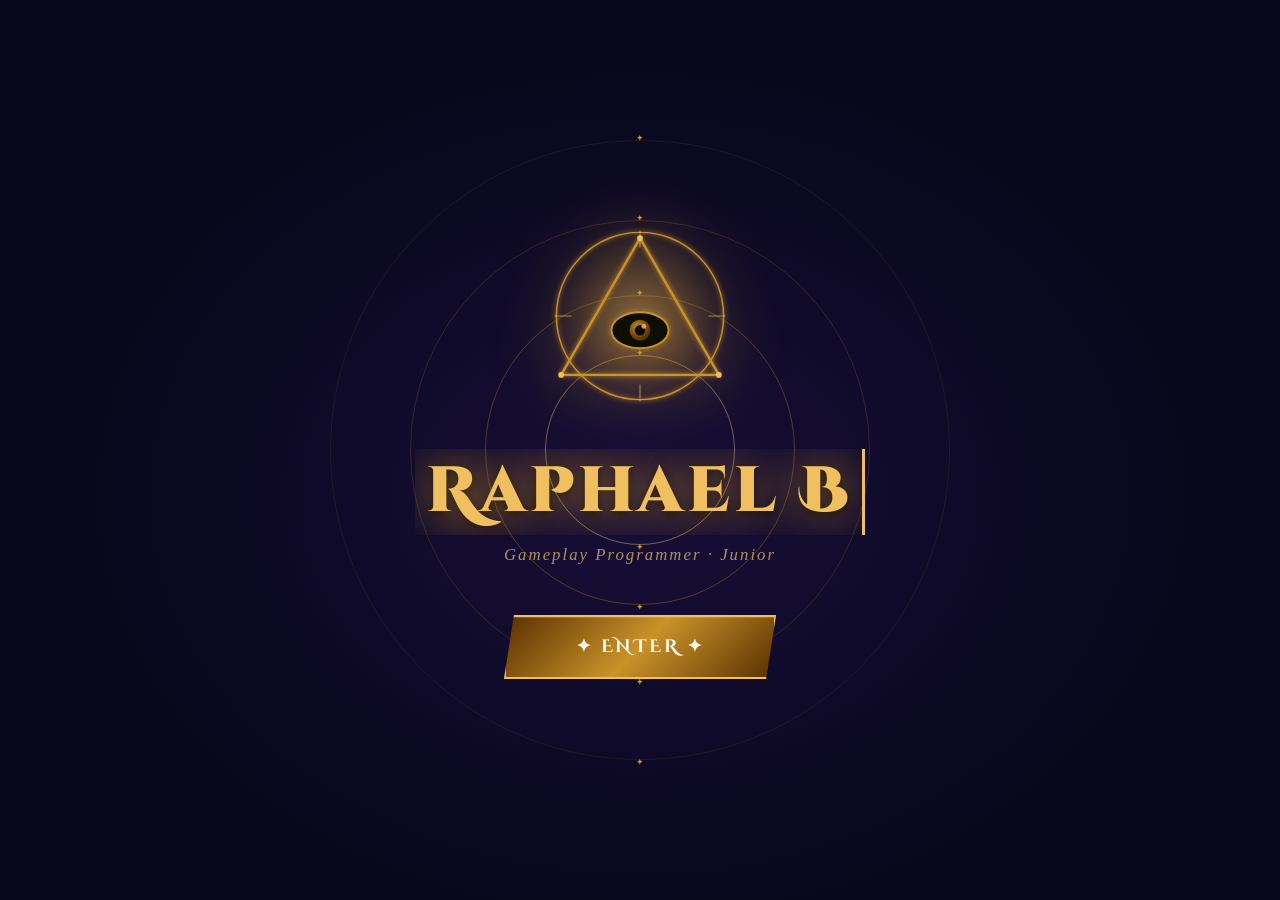
==== PortFolio/index.html @ d4c1577a "add project clean" ====
<!DOCTYPE html>
<html lang="fr">
<head>
<meta charset="UTF-8"/>
<meta name="viewport" content="width=device-width,initial-scale=1.0"/>
<title>Raphael Bouvier</title>
<link href="https://fonts.googleapis.com/css2?family=Cinzel+Decorative:wght@700;900&family=Cinzel:wght@400;600;700&family=IM+Fell+English:ital@0;1&display=swap" rel="stylesheet"/>
<link rel="stylesheet" href="css/style.css"/>
</head>
<body>

<canvas id="bgc"></canvas>
<div id="flash"></div>

<!-- ══════════════ INTRO ══════════════ -->
<div id="intro">
  <div class="rings">
    <div class="ring"></div><div class="ring"></div>
    <div class="ring"></div><div class="ring"></div>
  </div>

  <svg class="m-eye" viewBox="0 0 200 200" xmlns="http://www.w3.org/2000/svg">
    <defs>
      <radialGradient id="eG" cx="50%" cy="50%" r="50%">
        <stop offset="0%"   stop-color="#f0c060" stop-opacity=".25"/>
        <stop offset="100%" stop-color="#c9922a" stop-opacity="0"/>
      </radialGradient>
      <radialGradient id="pG" cx="40%" cy="35%" r="60%">
        <stop offset="0%"   stop-color="#c9922a"/>
        <stop offset="100%" stop-color="#5a3000"/>
      </radialGradient>
      <filter id="gl">
        <feGaussianBlur stdDeviation="3" result="b"/>
        <feMerge><feMergeNode in="b"/><feMergeNode in="SourceGraphic"/></feMerge>
      </filter>
    </defs>
    <circle cx="100" cy="100" r="96" fill="url(#eG)"/>
    <circle cx="100" cy="100" r="88" stroke="#c9922a" stroke-width="1.5" fill="none" filter="url(#gl)"/>
    <polygon points="100,18 183,162 17,162" stroke="#c9922a" stroke-width="2.5" fill="none" filter="url(#gl)"/>
    <circle cx="100" cy="18"  r="3" fill="#f0c060"/>
    <circle cx="183" cy="162" r="3" fill="#f0c060"/>
    <circle cx="17"  cy="162" r="3" fill="#f0c060"/>
    <ellipse cx="100" cy="115" rx="30" ry="19" stroke="#c9922a" stroke-width="2" fill="#0e0a02" filter="url(#gl)"/>
    <circle cx="100" cy="115" r="11" fill="url(#pG)"/>
    <circle cx="100" cy="115" r="5.5" fill="#0e0a02"/>
    <circle cx="104" cy="111" r="2.5" fill="#f0c060" opacity=".8"/>
    <line x1="100" y1="10"  x2="100" y2="28"  stroke="#f0c06077" stroke-width="1.5"/>
    <line x1="100" y1="172" x2="100" y2="190" stroke="#f0c06077" stroke-width="1.5"/>
    <line x1="10"  y1="100" x2="28"  y2="100" stroke="#f0c06077" stroke-width="1.5"/>
    <line x1="172" y1="100" x2="190" y2="100" stroke="#f0c06077" stroke-width="1.5"/>
  </svg>

  <div class="i-title">Raphael B</div>
  <div class="i-sub">Gameplay Programmer · Junior</div>
  <button id="enter-btn" onclick="enterDuel()">✦ ENTER ✦</button>
</div>

<!-- ══════════════ BOUTON ABOUT ══════════════ -->
<button id="about-btn" title="About Me" onclick="document.getElementById('about-ov').classList.add('open')">
  <svg viewBox="0 0 60 60" xmlns="http://www.w3.org/2000/svg" fill="none">
    <defs>
      <radialGradient id="pg2" cx="40%" cy="35%" r="60%">
        <stop offset="0%"   stop-color="#f0c060"/>
        <stop offset="100%" stop-color="#7a4800"/>
      </radialGradient>
    </defs>
    <polygon points="30,5 55,52 5,52" fill="url(#pg2)" stroke="#f0c06088" stroke-width="1.5"/>
    <ellipse cx="30" cy="38" rx="10" ry="6" stroke="#1a0800" stroke-width="1.5" fill="#0e0a00"/>
    <circle cx="30" cy="38" r="4" fill="#c9922a"/>
    <circle cx="30" cy="38" r="2" fill="#0e0a00"/>
    <circle cx="32" cy="36" r="1" fill="#f0c060" opacity=".9"/>
    <line x1="30" y1="5"  x2="30" y2="14" stroke="#f0c06055" stroke-width="1"/>
    <line x1="55" y1="52" x2="47" y2="46" stroke="#f0c06055" stroke-width="1"/>
    <line x1="5"  y1="52" x2="13" y2="46" stroke="#f0c06055" stroke-width="1"/>
  </svg>
</button>

<!-- ══════════════ INTERRUPTEUR LANGUE ══════════════ -->
<div id="lang-toggle">
  <div class="lang-wrap">
    <span class="lang-rune">✦</span>
    <div class="lang-pill" id="lang-pill"></div>
    <span class="lang-label active"   id="lbl-fr" onclick="setLang('fr')">FR</span>
    <span class="lang-label inactive" id="lbl-en" onclick="setLang('en')">EN</span>
    <span class="lang-rune">✦</span>
  </div>
</div>

<!-- ══════════════ OVERLAY ABOUT ══════════════ -->
<div id="about-ov" onclick="if(event.target===this)this.classList.remove('open')">
  <div id="about-box">
    <h2>⟁ Duelist</h2>
    <div class="a-name">Bouvier Raphael</div>
    <div class="a-role">Gameplay Programmer · Junior</div>
    <div class="a-bio" id="about-bio-text">
      Passionné par la création de mécaniques de jeu et l'expérience joueur.
      Je développe en C++ / C# sur Unreal Engine &amp; Unity.
      Ce portfolio présente mes projets — chaque carte est une mécanique ou un projet réalisé.
      Sélectionne une carte pour en apprendre davantage.
    </div>
    <div class="a-links">
      <a class="a-link" href="https://github.com/RaphBv" target="_blank" rel="noopener">⟁ GitHub</a>
      <a class="a-link" href="https://www.linkedin.com/in/raphael-bouvier/" target="_blank" rel="noopener">in LinkedIn</a>
    </div>
  </div>
</div>

<!-- ══════════════ APPLICATION ══════════════ -->
<div id="app">
  <div id="left">
    <div id="dust-wrap"></div>
    <div id="ph">
      <div class="ph-g">⬡</div>
      <p id="ph-text">Sélectionnez une carte<br/>pour révéler son pouvoir…</p>
    </div>
    <div id="cd"></div>
  </div>

  <div id="right">
    <div class="phdr">
      <div class="ptitle" id="deck-title">Mon Deck</div>
      <div class="pcnt"   id="cnt"></div>
    </div>
    <div id="grid"></div>
  </div>
</div>

<!-- ══════════════ MODALE DÉTAILS ══════════════ -->
<div id="det-ov" onclick="if(event.target===this)closeDet()">
  <div id="det-box">
    <div id="det-head">
      <div id="det-title">⟁ Détails du Projet</div>
      <button id="det-close" onclick="closeDet()" title="Fermer">✕</button>
    </div>
    <div id="det-content"></div>
  </div>
</div>

<!-- ══════════════ SCRIPTS ══════════════
     Ordre important :
     1. cards.js  → données (CARDS, UI, TECH)
     2. canvas.js → animation fond (introActive)
     3. lang.js   → switch langue (dépend de UI, renderGrid, showDetail, sel)
     4. app.js    → logique principale (définit renderGrid, showDetail, sel…)
══════════════════════════════════════ -->
<script src="js/cards.js"></script>
<script src="js/canvas.js"></script>
<script src="js/app.js"></script>
<script src="js/lang.js"></script>

</body>
</html>
---- PortFolio/css/style.css ----
/* ══════════════════════════════════════
   ROOT & RESET
══════════════════════════════════════ */
*,*::before,*::after{box-sizing:border-box;margin:0;padding:0}

:root{
  --gold:     #c9922a;
  --gold-l:   #f0c060;
  --gold-d:   #7a5010;
  --bg:       #07071a;
  --star:     #e8b030;
}

html,body{height:100%;background:var(--bg);color:#eee;overflow:hidden}

body{
  cursor:url("data:image/svg+xml,%3Csvg xmlns='http://www.w3.org/2000/svg' width='20' height='20' viewBox='0 0 20 20'%3E%3Cpolygon points='10,1 18,18 10,14 2,18' fill='%23c9922a' stroke='%23f0c060' stroke-width='1'/%3E%3C/svg%3E") 10 1, auto
}

/* ══════════════════════════════════════
   CANVAS DE FOND
══════════════════════════════════════ */
#bgc{position:fixed;inset:0;z-index:0;pointer-events:none}

/* ══════════════════════════════════════
   ÉCRAN D'INTRO
══════════════════════════════════════ */
#intro{
  position:fixed;inset:0;z-index:50;
  display:flex;flex-direction:column;align-items:center;justify-content:center;
  background:radial-gradient(ellipse at 50% 55%,#180e38 0%,#07071a 65%);
  transition:opacity .9s,transform .9s;
  overflow:hidden;
}
#intro.out{opacity:0;pointer-events:none;transform:scale(1.06)}

.rings{position:absolute;inset:0;display:flex;align-items:center;justify-content:center;pointer-events:none}
.ring{position:absolute;border-radius:50%;border:1px solid;animation:spinR linear infinite}
.ring:nth-child(1){width:620px;height:620px;border-color:#c9922a1a;animation-duration:35s}
.ring:nth-child(2){width:460px;height:460px;border-color:#c9922a33;animation-duration:22s;animation-direction:reverse}
.ring:nth-child(3){width:310px;height:310px;border-color:#c9922a55;animation-duration:15s}
.ring:nth-child(4){width:190px;height:190px;border-color:#f0c06077;animation-duration:10s;animation-direction:reverse}
@keyframes spinR{to{transform:rotate(360deg)}}
.ring::before,.ring::after{
  content:'✦';position:absolute;top:-8px;left:50%;
  transform:translateX(-50%);color:var(--gold);font-size:.55rem
}
.ring::after{top:auto;bottom:-8px}

.m-eye{
  width:190px;height:190px;margin-bottom:38px;
  position:relative;z-index:2;
  filter:drop-shadow(0 0 30px var(--gold));
  animation:eyeP 4s ease-in-out infinite
}
@keyframes eyeP{
  0%,100%{filter:drop-shadow(0 0 18px #c9922a88);transform:scale(1)}
  50%    {filter:drop-shadow(0 0 55px #f0c060cc);transform:scale(1.04)}
}

.i-title{
  font-family:'Cinzel Decorative',cursive;
  font-size:clamp(2rem,5vw,4rem);font-weight:900;
  color:var(--gold-l);
  text-shadow:0 0 50px var(--gold),0 2px 8px #000;
  letter-spacing:.06em;text-align:center;
  overflow:hidden;white-space:nowrap;
  width:0;border-right:3px solid var(--gold-l);
  animation:typeT 2s steps(9) .4s forwards, blinkC .6s step-end 2.4s 5;
}
@keyframes typeT  {to{width:10ch}}
@keyframes blinkC {50%{border-color:transparent}}

.i-sub{
  font-family:'IM Fell English',serif;font-style:italic;font-size:1.05rem;
  color:#b09060;letter-spacing:.12em;
  margin-top:10px;margin-bottom:50px;
  opacity:0;animation:fadeU .8s ease 2.6s forwards;
}
@keyframes fadeU{from{opacity:0;transform:translateY(12px)}to{opacity:1;transform:none}}

#enter-btn{
  position:relative;
  padding:18px 70px;
  background:linear-gradient(135deg,#5a3000 0%,var(--gold) 50%,#5a3000 100%);
  border:2px solid var(--gold-l);color:#fff8e8;
  font-family:'Cinzel Decorative',cursive;font-size:1.1rem;font-weight:700;
  letter-spacing:.14em;cursor:pointer;
  clip-path:polygon(10px 0%,100% 0%,calc(100% - 10px) 100%,0% 100%);
  box-shadow:0 0 40px #c9922a55,inset 0 1px 0 #f0c06044;
  opacity:0;animation:fadeU .8s ease 3.1s forwards;
  overflow:hidden;transition:all .25s;
}
#enter-btn::before{
  content:'';position:absolute;inset:0;
  background:linear-gradient(105deg,transparent 30%,#ffffff22 50%,transparent 70%);
  transform:translateX(-120%);transition:transform .6s;
}
#enter-btn:hover::before{transform:translateX(120%)}
#enter-btn:hover{
  box-shadow:0 0 70px #f0c060aa,inset 0 1px 0 #fff8;
  border-color:#fff;color:#fff;transform:translateY(-2px);
}
#enter-btn:active{transform:scale(.97)}

/* ══════════════════════════════════════
   BOUTON ABOUT
══════════════════════════════════════ */
#about-btn{
  position:fixed;top:18px;right:20px;z-index:40;
  width:52px;height:52px;border-radius:50%;
  background:radial-gradient(circle at 35% 35%,var(--gold-l),var(--gold),#7a4800);
  border:2px solid var(--gold-l);cursor:pointer;
  box-shadow:0 0 20px #c9922a88,inset 0 1px 0 #f0c06055;
  display:none;align-items:center;justify-content:center;
  transition:all .25s;
}
#about-btn.show{display:flex}
#about-btn:hover{box-shadow:0 0 40px #f0c060cc;transform:scale(1.1) rotate(6deg)}
#about-btn svg{width:28px;height:28px}

/* ══════════════════════════════════════
   OVERLAY ABOUT
══════════════════════════════════════ */
#about-ov{
  position:fixed;inset:0;z-index:60;background:#00000099;
  backdrop-filter:blur(6px);display:none;align-items:center;justify-content:center;
}
#about-ov.open{display:flex}

#about-box{
  background:linear-gradient(160deg,#1a1230,#0e0c1e);
  border:1px solid var(--gold);border-radius:16px;padding:38px;
  width:min(500px,94vw);max-height:90vh;overflow-y:auto;
  box-shadow:0 0 80px #c9922a44;
  animation:mPop .35s cubic-bezier(.34,1.56,.64,1);
}
@keyframes mPop{from{transform:scale(.85);opacity:0}to{transform:none;opacity:1}}

#about-box h2{
  font-family:'Cinzel Decorative',cursive;font-size:1.2rem;color:var(--gold-l);
  text-shadow:0 0 16px #c9922a88;margin-bottom:18px;
  border-bottom:1px solid #c9922a44;padding-bottom:12px;
}
.a-name {font-family:'Cinzel',serif;font-size:1.4rem;font-weight:700;color:var(--gold-l);margin-bottom:5px}
.a-role {font-family:'IM Fell English',serif;font-style:italic;color:#b09060;font-size:1rem;margin-bottom:14px}
.a-bio  {font-family:'IM Fell English',serif;font-size:.95rem;color:#ccc;line-height:1.7;margin-bottom:18px}
.a-links{display:flex;gap:10px;flex-wrap:wrap}
.a-link{
  padding:8px 20px;
  background:linear-gradient(135deg,#1a0f00,#3a2000);
  border:1px solid var(--gold);border-radius:6px;
  color:var(--gold-l);font-family:'Cinzel',serif;font-size:.8rem;
  text-decoration:none;transition:all .2s;
}
.a-link:hover{background:linear-gradient(135deg,#3a2000,#6a3800);color:#fff}

/* ══════════════════════════════════════
   INTERRUPTEUR LANGUE
══════════════════════════════════════ */
#lang-toggle{
  position:fixed;bottom:20px;right:20px;z-index:40;
  display:none;
}
#lang-toggle.show{display:flex}

.lang-wrap{
  display:flex;align-items:center;gap:8px;
  background:linear-gradient(135deg,#0e0c1e,#1a1230);
  border:1px solid var(--gold);border-radius:30px;
  padding:6px 10px;position:relative;
  box-shadow:0 0 20px #c9922a44,inset 0 1px 0 #f0c06022;
}
.lang-label{
  font-family:'Cinzel',serif;font-size:.7rem;font-weight:700;
  letter-spacing:.08em;cursor:pointer;
  transition:color .3s,text-shadow .3s;
  position:relative;z-index:1;padding:2px 6px;
}
.lang-label.active  {color:var(--gold-l);text-shadow:0 0 10px #f0c06099}
.lang-label.inactive{color:#4a3820}

.lang-pill{
  position:absolute;top:4px;bottom:4px;
  width:calc(50% - 6px);left:6px;
  background:linear-gradient(135deg,#7a4800,var(--gold));
  border-radius:20px;
  box-shadow:0 0 12px #c9922a88;
  transition:transform .35s cubic-bezier(.34,1.56,.64,1);
}
.lang-pill.en{transform:translateX(calc(100% + 4px))}

.lang-rune{
  font-size:.6rem;color:#c9922a44;
  animation:runeGlow 3s ease-in-out infinite;
}
@keyframes runeGlow{0%,100%{opacity:.3}50%{opacity:.8;color:var(--gold-l)}}

/* ══════════════════════════════════════
   APPLICATION PRINCIPALE
══════════════════════════════════════ */
#app{
  position:relative;z-index:1;display:flex;height:100vh;
  opacity:0;pointer-events:none;transition:opacity .9s .3s;overflow:hidden;
}
#app.visible{opacity:1;pointer-events:all}

/* PANNEAU GAUCHE */
#left{
  flex:0 0 40%;display:flex;align-items:center;justify-content:center;
  padding:24px;position:relative;
  background:radial-gradient(ellipse at 25% 50%,#12102a,#07071a);
  border-right:1px solid #c9922a33;overflow:hidden;
}

.dust{
  position:absolute;border-radius:50%;background:var(--gold);
  animation:dustF linear infinite;opacity:0;pointer-events:none;
}
@keyframes dustF{
  0%  {transform:translateY(110%) translateX(0);opacity:0}
  15% {opacity:.5}
  85% {opacity:.2}
  100%{transform:translateY(-20%) translateX(20px);opacity:0}
}

#ph{
  display:flex;flex-direction:column;align-items:center;
  text-align:center;gap:14px;z-index:2;
}
.ph-g{font-size:4rem;opacity:.12;animation:gP 3s ease-in-out infinite}
@keyframes gP{0%,100%{opacity:.08}50%{opacity:.22}}
#ph p{font-family:'IM Fell English',serif;font-style:italic;color:#4a3820;font-size:.95rem;line-height:1.7}

#cd{
  display:none;flex-direction:column;align-items:center;justify-content:center;
  gap:10px;position:absolute;inset:0;padding:18px;overflow-y:auto;z-index:3;
}
#cd.on{display:flex}

/* GRANDE CARTE */
.dcard{
  width:min(420px,78%);position:relative;
  transform-style:preserve-3d;transition:transform .15s ease;
  animation:cFly .6s cubic-bezier(.34,1.56,.64,1);
}
@keyframes cFly{
  from{transform:translateY(-60px) rotateX(30deg) scale(.7);opacity:0}
  to  {transform:none;opacity:1}
}

.dcard::after{
  content:'';position:absolute;inset:0;border-radius:10px;
  background:linear-gradient(115deg,transparent 20%,rgba(255,255,255,.03) 30%,rgba(255,200,80,.1) 45%,transparent 55%);
  pointer-events:none;z-index:10;transition:background .1s;
}
.dcard:hover::after{
  background:linear-gradient(115deg,transparent 15%,rgba(255,180,60,.15) 35%,rgba(100,200,255,.1) 55%,transparent 70%)
}

.cframe{
  width:100%;aspect-ratio:421/614;
  border-radius:10px;overflow:hidden;position:relative;
  box-shadow:0 0 60px #c9922a44,0 20px 60px #00000099,inset 0 1px 0 #f0c06033;
  background:linear-gradient(170deg,#b06010 0%,#d4a030 8%,#e8c060 18%,var(--gold) 30%,#d4a84b 45%,#b06010 60%,#d4a84b 72%,#e8c060 82%,var(--gold) 90%,#a05808 100%);
}

.cface{position:absolute;inset:0;padding:5.5% 4.5% 5%;display:flex;flex-direction:column;gap:1.5%}

.cf-hdr{
  display:flex;justify-content:space-between;align-items:center;height:9%;
  background:linear-gradient(90deg,#8a5500,#e8b030,#8a5500);
  border-radius:4px 4px 0 0;padding:0 5%;border:1px solid #f0c06044;
}
.cf-nm{font-family:'Cinzel',serif;font-weight:700;font-size:.85rem;color:#1a0800;white-space:nowrap;overflow:hidden;text-overflow:ellipsis;max-width:74%}
.cf-st{display:flex;gap:1px}
.cf-s {color:var(--star);font-size:.75rem;text-shadow:0 0 3px var(--gold)}

.cf-art{
  height:48%;border:3px solid #6a4008;border-radius:3px;
  overflow:hidden;background:#000;position:relative;
  box-shadow:inset 0 0 20px #000a,0 0 0 1px #c9922a33;
}
.cf-art img,.cf-art video,.cf-art iframe{width:100%;height:100%;object-fit:cover;display:block}
.cf-art video     {display:none}
.cf-art.play video{display:block}
.cf-art.play img  {display:none}

.cf-pb{
  position:absolute;bottom:5px;right:5px;
  background:#00000099;border-radius:50%;
  width:22px;height:22px;
  display:flex;align-items:center;justify-content:center;
  font-size:.65rem;color:#fff;pointer-events:none;transition:opacity .3s;
}
.cf-art.play .cf-pb{opacity:0}

.cf-tp{font-family:'IM Fell English',serif;font-style:italic;font-weight: bold ;font-size:.95rem;color:#2a1a00;padding:0 2px;height:4%;display:flex;align-items:center}
.cf-lr{
  flex:1;background:linear-gradient(180deg,#f5e8c0,#ede0a8);
  border-radius:3px;border:1px solid #c9922a44;
  padding:4px 6px;font-family:'IM Fell English',serif;
  font-size:.8rem;color:#2a1a00;line-height:1.35;overflow:hidden;
}

.cf-bot{
  display:flex;justify-content:space-between;align-items:center;
  height:6%;padding:0 2px;font-family:'Cinzel',serif;font-size:.55rem;color:#1a0800;
}
.cf-tech{display:flex;gap:3px;align-items:center;flex-wrap:wrap}

.tbadge{
  padding:1px 5px;background:#2a1a0099;border:1px solid #c9922a55;
  border-radius:3px;font-family:'Cinzel',serif;font-size:.95rem;
  color:var(--gold-l);display:flex;align-items:center;gap:2px;
}
.tbadge svg{width:16px;height:16px;flex-shrink:0}

.gh-link{
  display:inline-flex;align-items:center;gap:6px;padding:8px 20px;
  background:linear-gradient(135deg,#1a0f00,#3a2000);
  border:1px solid var(--gold);border-radius:6px;
  color:var(--gold-l);font-family:'Cinzel',serif;font-size:.72rem;
  text-decoration:none;transition:all .2s;box-shadow:0 0 10px #c9922a22;
}
.gh-link:hover{background:linear-gradient(135deg,#3a2000,#6a3800);color:#fff;box-shadow:0 0 20px #c9922a55}

.d-hint{font-family:'IM Fell English',serif;font-style:italic;font-size:.7rem;color:#4a3820;text-align:center}

/* PANNEAU DROIT */
#right{
  flex:1;display:flex;flex-direction:column;
  padding:20px 18px;
  background:radial-gradient(ellipse at 75% 25%,#100e28,#07071a);
  overflow:hidden;
}
.phdr{
  display:flex;justify-content:space-between;align-items:baseline;
  margin-bottom:14px;padding-bottom:10px;
  border-bottom:1px solid #c9922a44;flex-shrink:0;
}
.ptitle{font-family:'Cinzel Decorative',cursive;font-size:1.15rem;color:var(--gold-l);text-shadow:0 0 18px #c9922a88}
.pcnt  {font-family:'IM Fell English',serif;font-style:italic;font-size:.85rem;color:#6a5030}

#grid{
  display:grid;grid-template-columns:repeat(auto-fill,minmax(190px,1fr));
  gap:14px;overflow-y:auto;padding-right:4px;flex:1;
}
#grid::-webkit-scrollbar      {width:3px}
#grid::-webkit-scrollbar-thumb{background:#c9922a33;border-radius:2px}

/* MINI CARTE */
.mc{
  aspect-ratio:421/614;position:relative;cursor:pointer;border-radius:7px;
  overflow:hidden;box-shadow:0 4px 18px #00000088,0 0 0 1px #c9922a44;
  transition:transform .28s cubic-bezier(.34,1.56,.64,1),box-shadow .28s,opacity .2s;
  animation:deal .5s cubic-bezier(.34,1.56,.64,1) both;
}
@keyframes deal{from{transform:translateY(40px) scale(.8) rotateY(-20deg);opacity:0}to{transform:none;opacity:1}}
.mc:hover{transform:translateY(-8px) scale(1.05);box-shadow:0 18px 40px #00000099,0 0 28px #c9922a66;z-index:5}
.mc.sel {transform:translateY(-10px) scale(1.06);box-shadow:0 0 40px #f0c060bb,0 18px 40px #00000099;z-index:5}
.mc.dim {opacity:.3;filter:saturate(.4)}

.mc::before{
  content:'';position:absolute;inset:0;z-index:9;pointer-events:none;border-radius:7px;
  background:linear-gradient(115deg,transparent 0%,transparent 40%,rgba(255,200,80,.15) 50%,rgba(100,220,255,.12) 60%,transparent 100%);
  transform:translateX(-100%);transition:transform .4s ease;
}
.mc:hover::before{transform:translateX(100%)}

.mc-inner{
  position:absolute;inset:0;
  background:linear-gradient(170deg,#b06010 0%,#d4a030 8%,#e8c060 18%,var(--gold) 30%,#d4a84b 45%,#b06010 60%,#d4a84b 72%,#e8c060 82%,var(--gold) 90%,#a05808 100%);
  padding:5% 4.5%;display:flex;flex-direction:column;gap:2%;
}

.mc-hdr{background:linear-gradient(90deg,#8a5500,#e8b030,#8a5500);border-radius:3px 3px 0 0;padding:2px 5%;border:1px solid #f0c06033}
.mc-nm{font-family:'Cinzel',serif;font-weight:700;font-size:.6rem;color:#1a0800;white-space:nowrap;overflow:hidden;text-overflow:ellipsis}
.mc-st{display:flex;gap:1px;justify-content:flex-end}
.mc-s {color:var(--star);font-size:.52rem}
.mc-img{flex:1;border:2px solid #6a4008;border-radius:2px;overflow:hidden;background:#000}
.mc-img img{width:100%;height:100%;object-fit:cover;display:block}
.mc-lr{
  background:linear-gradient(180deg,#f5e8c0,#ede0a8);border-radius:2px;
  border:1px solid #c9922a33;padding:2px 4px;
  font-family:'IM Fell English',serif;font-size:.65rem;color:#2a1a00;line-height:1.3;
  min-height:20px;overflow:hidden;
}

#flash{display:none}

/* ══════════════════════════════════════
   SCROLLBAR GLOBALE
══════════════════════════════════════ */
::-webkit-scrollbar      {width:4px}
::-webkit-scrollbar-thumb{background:#c9922a33;border-radius:2px}

/* ══════════════════════════════════════
   MODALE DÉTAILS
══════════════════════════════════════ */
#det-ov{
  position:fixed;inset:0;z-index:70;
  background:transparent;backdrop-filter:blur(0px);
  display:none;align-items:center;justify-content:center;
  transition:background .4s,backdrop-filter .4s;
}
#det-ov.open{display:flex;background:#000000bb;backdrop-filter:blur(8px)}

#det-box{
  background:linear-gradient(160deg,#1a1230,#0e0c1e);
  border:1px solid var(--gold);border-radius:16px;
  width:min(720px,94vw);max-height:88vh;
  display:flex;flex-direction:column;overflow:hidden;
  box-shadow:0 0 100px #c9922a55,0 30px 80px #00000099;
  opacity:0;transform:translateY(40px) scale(.95);
  transition:opacity .45s cubic-bezier(.34,1.56,.64,1),transform .45s cubic-bezier(.34,1.56,.64,1);
}
#det-ov.open #det-box{opacity:1;transform:none}

#det-head{
  flex-shrink:0;display:flex;align-items:center;justify-content:space-between;
  padding:20px 28px 16px;
  background:linear-gradient(90deg,#0e0c1e,#1e1440,#0e0c1e);
  border-bottom:1px solid #c9922a44;
  position:relative;overflow:hidden;
}
#det-head::before{
  content:'';position:absolute;inset:0;
  background:linear-gradient(90deg,transparent,#c9922a0a,transparent);
  animation:headShimmer 3s ease-in-out infinite;
}
@keyframes headShimmer{0%,100%{opacity:0}50%{opacity:1}}

#det-title{
  font-family:'Cinzel Decorative',cursive;font-size:1.1rem;font-weight:700;
  color:var(--gold-l);text-shadow:0 0 16px #c9922a88;
  position:relative;z-index:1;
}
#det-close{
  width:36px;height:36px;border-radius:50%;
  background:linear-gradient(135deg,#3a2000,#7a4800);
  border:1px solid var(--gold);color:var(--gold-l);
  font-size:1.1rem;cursor:pointer;
  display:flex;align-items:center;justify-content:center;
  transition:all .2s;position:relative;z-index:1;
  box-shadow:0 0 10px #c9922a33;
}
#det-close:hover{background:linear-gradient(135deg,#7a4800,var(--gold));box-shadow:0 0 20px #c9922a77;transform:rotate(90deg) scale(1.1)}

#det-content{flex:1;overflow-y:auto;padding:28px 32px}
#det-content::-webkit-scrollbar      {width:4px}
#det-content::-webkit-scrollbar-thumb{background:#c9922a44;border-radius:2px}

#det-content p   {font-family:'IM Fell English',serif;font-size:1rem;color:#ccc;line-height:1.8;margin-bottom:16px}
#det-content h3  {font-family:'Cinzel',serif;font-size:.95rem;font-weight:700;color:var(--gold-l);margin:22px 0 10px;padding-bottom:6px;border-bottom:1px solid #c9922a33;text-shadow:0 0 10px #c9922a55}
#det-content ul  {list-style:none;padding:0;margin-bottom:16px;display:flex;flex-direction:column;gap:8px}
#det-content li  {font-family:'IM Fell English',serif;font-size:.95rem;color:#ccc;padding-left:20px;position:relative;line-height:1.6}
#det-content li::before{content:'⟁';position:absolute;left:0;color:var(--gold);font-size:.75rem;top:2px}
#det-content img {width:100%;border-radius:8px;margin:12px 0;border:1px solid #c9922a44;box-shadow:0 8px 30px #00000066;display:block}

#det-content > *{opacity:0;transform:translateY(12px);animation:detChild .4s ease forwards}
#det-content > *:nth-child(1){animation-delay:.05s}
#det-content > *:nth-child(2){animation-delay:.10s}
#det-content > *:nth-child(3){animation-delay:.15s}
#det-content > *:nth-child(4){animation-delay:.20s}
#det-content > *:nth-child(5){animation-delay:.25s}
#det-content > *:nth-child(6){animation-delay:.30s}
#det-content > *:nth-child(7){animation-delay:.35s}
#det-content > *:nth-child(8){animation-delay:.40s}
@keyframes detChild{to{opacity:1;transform:none}}

.more-btn{
  display:inline-flex;align-items:center;gap:8px;padding:10px 24px;
  background:linear-gradient(135deg,#1a0f00,#3a2000,#1a0f00);
  border:1px solid var(--gold-l);border-radius:6px;
  color:var(--gold-l);font-family:'Cinzel Decorative',cursive;font-size:.72rem;
  cursor:pointer;overflow:hidden;position:relative;
  box-shadow:0 0 16px #c9922a44,inset 0 1px 0 #f0c06033;
  transition:all .25s;
}
.more-btn::before{
  content:'';position:absolute;inset:0;
  background:linear-gradient(105deg,transparent 30%,#ffffff18 50%,transparent 70%);
  transform:translateX(-120%);transition:transform .5s;
}
.more-btn:hover::before{transform:translateX(120%)}
.more-btn:hover{box-shadow:0 0 30px #f0c060aa,inset 0 1px 0 #fff6;border-color:#fff;color:#fff;transform:translateY(-2px)}
.more-btn:active{transform:scale(.97)}
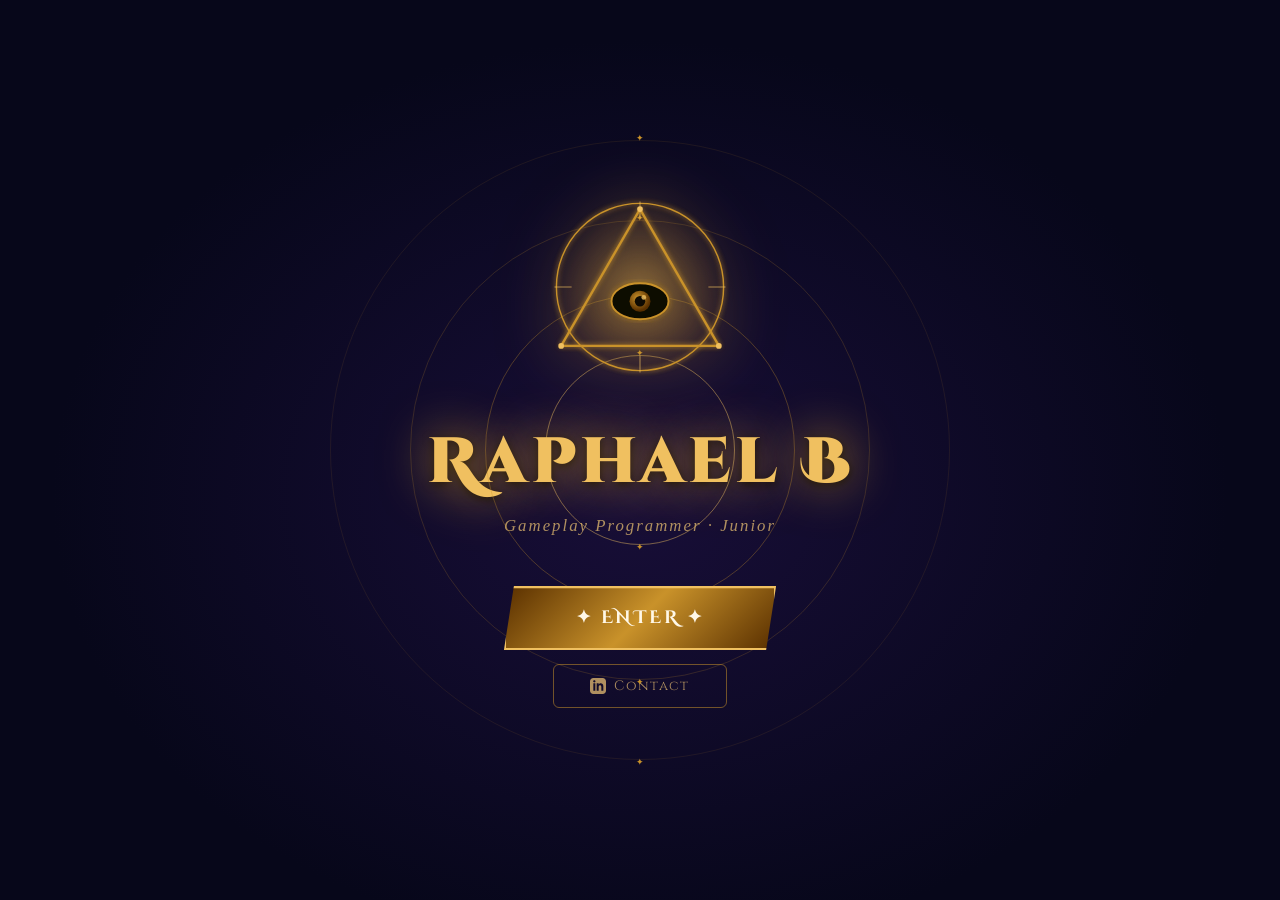
==== commit 44fb46cc: "add tagf system" ====
--- a/PortFolio/index.html
+++ b/PortFolio/index.html
@@ -12,7 +12,7 @@
 <canvas id="bgc"></canvas>
 <div id="flash"></div>
 
-<!-- ══════════════ INTRO ══════════════ -->
+<!-- INTRO -->
 <div id="intro">
   <div class="rings">
     <div class="ring"></div><div class="ring"></div>
@@ -22,11 +22,11 @@
   <svg class="m-eye" viewBox="0 0 200 200" xmlns="http://www.w3.org/2000/svg">
     <defs>
       <radialGradient id="eG" cx="50%" cy="50%" r="50%">
-        <stop offset="0%"   stop-color="#f0c060" stop-opacity=".25"/>
+        <stop offset="0%" stop-color="#f0c060" stop-opacity=".25"/>
         <stop offset="100%" stop-color="#c9922a" stop-opacity="0"/>
       </radialGradient>
       <radialGradient id="pG" cx="40%" cy="35%" r="60%">
-        <stop offset="0%"   stop-color="#c9922a"/>
+        <stop offset="0%" stop-color="#c9922a"/>
         <stop offset="100%" stop-color="#5a3000"/>
       </radialGradient>
       <filter id="gl">
@@ -37,45 +37,40 @@
     <circle cx="100" cy="100" r="96" fill="url(#eG)"/>
     <circle cx="100" cy="100" r="88" stroke="#c9922a" stroke-width="1.5" fill="none" filter="url(#gl)"/>
     <polygon points="100,18 183,162 17,162" stroke="#c9922a" stroke-width="2.5" fill="none" filter="url(#gl)"/>
-    <circle cx="100" cy="18"  r="3" fill="#f0c060"/>
+    <circle cx="100" cy="18" r="3" fill="#f0c060"/>
     <circle cx="183" cy="162" r="3" fill="#f0c060"/>
-    <circle cx="17"  cy="162" r="3" fill="#f0c060"/>
+    <circle cx="17" cy="162" r="3" fill="#f0c060"/>
     <ellipse cx="100" cy="115" rx="30" ry="19" stroke="#c9922a" stroke-width="2" fill="#0e0a02" filter="url(#gl)"/>
     <circle cx="100" cy="115" r="11" fill="url(#pG)"/>
     <circle cx="100" cy="115" r="5.5" fill="#0e0a02"/>
     <circle cx="104" cy="111" r="2.5" fill="#f0c060" opacity=".8"/>
-    <line x1="100" y1="10"  x2="100" y2="28"  stroke="#f0c06077" stroke-width="1.5"/>
+    <line x1="100" y1="10" x2="100" y2="28" stroke="#f0c06077" stroke-width="1.5"/>
     <line x1="100" y1="172" x2="100" y2="190" stroke="#f0c06077" stroke-width="1.5"/>
-    <line x1="10"  y1="100" x2="28"  y2="100" stroke="#f0c06077" stroke-width="1.5"/>
+    <line x1="10" y1="100" x2="28" y2="100" stroke="#f0c06077" stroke-width="1.5"/>
     <line x1="172" y1="100" x2="190" y2="100" stroke="#f0c06077" stroke-width="1.5"/>
   </svg>
 
   <div class="i-title">Raphael B</div>
   <div class="i-sub">Gameplay Programmer · Junior</div>
-  <button id="enter-btn" onclick="enterDuel()">✦ ENTER ✦</button>
+
+  <div class="intro-btns">
+    <button id="enter-btn" onclick="enterDuel()">✦ ENTER ✦</button>
+    <a id="contact-btn" href="https://www.linkedin.com/in/raphael-bouvier/" target="_blank" rel="noopener">
+      <svg viewBox="0 0 24 24" fill="currentColor" width="16" height="16"><path d="M19 0h-14c-2.761 0-5 2.239-5 5v14c0 2.761 2.239 5 5 5h14c2.762 0 5-2.239 5-5v-14c0-2.761-2.238-5-5-5zm-11 19h-3v-11h3v11zm-1.5-12.268c-.966 0-1.75-.79-1.75-1.764s.784-1.764 1.75-1.764 1.75.79 1.75 1.764-.783 1.764-1.75 1.764zm13.5 12.268h-3v-5.604c0-3.368-4-3.113-4 0v5.604h-3v-11h3v1.765c1.396-2.586 7-2.777 7 2.476v6.759z"/></svg>
+      Contact
+    </a>
+  </div>
 </div>
 
-<!-- ══════════════ BOUTON ABOUT ══════════════ -->
+<!-- BOUTON ABOUT — haut gauche, icône enveloppe -->
 <button id="about-btn" title="About Me" onclick="document.getElementById('about-ov').classList.add('open')">
-  <svg viewBox="0 0 60 60" xmlns="http://www.w3.org/2000/svg" fill="none">
-    <defs>
-      <radialGradient id="pg2" cx="40%" cy="35%" r="60%">
-        <stop offset="0%"   stop-color="#f0c060"/>
-        <stop offset="100%" stop-color="#7a4800"/>
-      </radialGradient>
-    </defs>
-    <polygon points="30,5 55,52 5,52" fill="url(#pg2)" stroke="#f0c06088" stroke-width="1.5"/>
-    <ellipse cx="30" cy="38" rx="10" ry="6" stroke="#1a0800" stroke-width="1.5" fill="#0e0a00"/>
-    <circle cx="30" cy="38" r="4" fill="#c9922a"/>
-    <circle cx="30" cy="38" r="2" fill="#0e0a00"/>
-    <circle cx="32" cy="36" r="1" fill="#f0c060" opacity=".9"/>
-    <line x1="30" y1="5"  x2="30" y2="14" stroke="#f0c06055" stroke-width="1"/>
-    <line x1="55" y1="52" x2="47" y2="46" stroke="#f0c06055" stroke-width="1"/>
-    <line x1="5"  y1="52" x2="13" y2="46" stroke="#f0c06055" stroke-width="1"/>
+  <svg viewBox="0 0 24 24" fill="none" stroke="currentColor" stroke-width="1.8" stroke-linecap="round" stroke-linejoin="round">
+    <rect x="2" y="4" width="20" height="16" rx="2"/>
+    <polyline points="2,4 12,13 22,4"/>
   </svg>
 </button>
 
-<!-- ══════════════ INTERRUPTEUR LANGUE ══════════════ -->
+<!-- INTERRUPTEUR LANGUE -->
 <div id="lang-toggle">
   <div class="lang-wrap">
     <span class="lang-rune">✦</span>
@@ -86,7 +81,7 @@
   </div>
 </div>
 
-<!-- ══════════════ OVERLAY ABOUT ══════════════ -->
+<!-- OVERLAY ABOUT -->
 <div id="about-ov" onclick="if(event.target===this)this.classList.remove('open')">
   <div id="about-box">
     <h2>⟁ Duelist</h2>
@@ -99,13 +94,13 @@
       Sélectionne une carte pour en apprendre davantage.
     </div>
     <div class="a-links">
-      <a class="a-link" href="https://github.com/RaphBv" target="_blank" rel="noopener">⟁ GitHub</a>
-      <a class="a-link" href="https://www.linkedin.com/in/raphael-bouvier/" target="_blank" rel="noopener">in LinkedIn</a>
+      <a class="a-link" href="https://github.com/RaphBv" target="_blank" rel="noopener"><svg viewBox="0 0 24 24" fill="currentColor" width="15" height="15" style="flex-shrink:0"><path d="M12 0C5.37 0 0 5.37 0 12c0 5.3 3.438 9.8 8.205 11.387.6.113.82-.258.82-.577 0-.285-.01-1.04-.015-2.04-3.338.724-4.042-1.61-4.042-1.61-.546-1.387-1.333-1.756-1.333-1.756-1.089-.745.083-.729.083-.729 1.205.084 1.839 1.237 1.839 1.237 1.07 1.834 2.807 1.304 3.492.997.107-.775.418-1.305.762-1.604-2.665-.305-5.467-1.334-5.467-5.931 0-1.311.469-2.381 1.236-3.221-.124-.303-.535-1.524.117-3.176 0 0 1.008-.322 3.301 1.23A11.509 11.509 0 0112 5.803c1.02.005 2.047.138 3.006.404 2.291-1.552 3.297-1.23 3.297-1.23.653 1.653.242 2.874.118 3.176.77.84 1.235 1.911 1.235 3.221 0 4.609-2.807 5.624-5.479 5.921.43.372.823 1.102.823 2.222 0 1.606-.015 2.896-.015 3.286 0 .315.216.69.825.572C20.565 21.795 24 17.298 24 12c0-6.63-5.37-12-12-12z"/></svg> GitHub</a>
+      <a class="a-link" href="https://www.linkedin.com/in/raphael-bouvier/" target="_blank" rel="noopener"><svg viewBox="0 0 24 24" fill="currentColor" width="15" height="15" style="flex-shrink:0"><path d="M19 0h-14c-2.761 0-5 2.239-5 5v14c0 2.761 2.239 5 5 5h14c2.762 0 5-2.239 5-5v-14c0-2.761-2.238-5-5-5zm-11 19h-3v-11h3v11zm-1.5-12.268c-.966 0-1.75-.79-1.75-1.764s.784-1.764 1.75-1.764 1.75.79 1.75 1.764-.783 1.764-1.75 1.764zm13.5 12.268h-3v-5.604c0-3.368-4-3.113-4 0v5.604h-3v-11h3v1.765c1.396-2.586 7-2.777 7 2.476v6.759z"/></svg> LinkedIn</a>
     </div>
   </div>
 </div>
 
-<!-- ══════════════ APPLICATION ══════════════ -->
+<!-- APPLICATION -->
 <div id="app">
   <div id="left">
     <div id="dust-wrap"></div>
@@ -119,13 +114,15 @@
   <div id="right">
     <div class="phdr">
       <div class="ptitle" id="deck-title">Mon Deck</div>
-      <div class="pcnt"   id="cnt"></div>
+      <div class="pcnt" id="cnt"></div>
     </div>
     <div id="grid"></div>
+    <!-- Filtres tag en bas -->
+    <div id="tag-filters"></div>
   </div>
 </div>
 
-<!-- ══════════════ MODALE DÉTAILS ══════════════ -->
+<!-- MODALE DÉTAILS -->
 <div id="det-ov" onclick="if(event.target===this)closeDet()">
   <div id="det-box">
     <div id="det-head">
@@ -136,17 +133,9 @@
   </div>
 </div>
 
-<!-- ══════════════ SCRIPTS ══════════════
-     Ordre important :
-     1. cards.js  → données (CARDS, UI, TECH)
-     2. canvas.js → animation fond (introActive)
-     3. lang.js   → switch langue (dépend de UI, renderGrid, showDetail, sel)
-     4. app.js    → logique principale (définit renderGrid, showDetail, sel…)
-══════════════════════════════════════ -->
 <script src="js/cards.js"></script>
 <script src="js/canvas.js"></script>
 <script src="js/app.js"></script>
 <script src="js/lang.js"></script>
-
 </body>
 </html>
--- a/PortFolio/css/style.css
+++ b/PortFolio/css/style.css
@@ -64,20 +64,18 @@
   color:var(--gold-l);
   text-shadow:0 0 50px var(--gold),0 2px 8px #000;
   letter-spacing:.06em;text-align:center;
-  overflow:hidden;white-space:nowrap;
-  width:0;border-right:3px solid var(--gold-l);
-  animation:typeT 2s steps(9) .4s forwards, blinkC .6s step-end 2.4s 5;
-}
-@keyframes typeT  {to{width:10ch}}
-@keyframes blinkC {50%{border-color:transparent}}
+}
 
 .i-sub{
   font-family:'IM Fell English',serif;font-style:italic;font-size:1.05rem;
   color:#b09060;letter-spacing:.12em;
   margin-top:10px;margin-bottom:50px;
-  opacity:0;animation:fadeU .8s ease 2.6s forwards;
 }
 @keyframes fadeU{from{opacity:0;transform:translateY(12px)}to{opacity:1;transform:none}}
+
+.intro-btns{
+  display:flex;flex-direction:column;align-items:center;gap:14px;
+}
 
 #enter-btn{
   position:relative;
@@ -88,7 +86,6 @@
   letter-spacing:.14em;cursor:pointer;
   clip-path:polygon(10px 0%,100% 0%,calc(100% - 10px) 100%,0% 100%);
   box-shadow:0 0 40px #c9922a55,inset 0 1px 0 #f0c06044;
-  opacity:0;animation:fadeU .8s ease 3.1s forwards;
   overflow:hidden;transition:all .25s;
 }
 #enter-btn::before{
@@ -103,21 +100,35 @@
 }
 #enter-btn:active{transform:scale(.97)}
 
+#contact-btn{
+  display:inline-flex;align-items:center;gap:8px;
+  padding:12px 36px;
+  background:transparent;
+  border:1px solid #c9922a88;border-radius:6px;
+  color:#b09060;font-family:'Cinzel',serif;font-size:.85rem;
+  letter-spacing:.1em;text-decoration:none;
+  transition:all .25s;
+}
+#contact-btn:hover{
+  border-color:var(--gold-l);color:var(--gold-l);
+  box-shadow:0 0 20px #c9922a44;background:#c9922a11;
+}
+
 /* ══════════════════════════════════════
    BOUTON ABOUT
 ══════════════════════════════════════ */
 #about-btn{
-  position:fixed;top:18px;right:20px;z-index:40;
-  width:52px;height:52px;border-radius:50%;
+  position:fixed;top:18px;left:20px;z-index:40;
+  width:64px;height:64px;border-radius:50%;
   background:radial-gradient(circle at 35% 35%,var(--gold-l),var(--gold),#7a4800);
   border:2px solid var(--gold-l);cursor:pointer;
   box-shadow:0 0 20px #c9922a88,inset 0 1px 0 #f0c06055;
   display:none;align-items:center;justify-content:center;
-  transition:all .25s;
+  transition:all .25s;color:var(--bg);
 }
 #about-btn.show{display:flex}
-#about-btn:hover{box-shadow:0 0 40px #f0c060cc;transform:scale(1.1) rotate(6deg)}
-#about-btn svg{width:28px;height:28px}
+#about-btn:hover{box-shadow:0 0 40px #f0c060cc;transform:scale(1.1)}
+#about-btn svg{width:42px;height:42px;stroke:#1a0800}
 
 /* ══════════════════════════════════════
    OVERLAY ABOUT
@@ -272,7 +283,7 @@
   background:linear-gradient(90deg,#8a5500,#e8b030,#8a5500);
   border-radius:4px 4px 0 0;padding:0 5%;border:1px solid #f0c06044;
 }
-.cf-nm{font-family:'Cinzel',serif;font-weight:700;font-size:.85rem;color:#1a0800;white-space:nowrap;overflow:hidden;text-overflow:ellipsis;max-width:74%}
+.cf-nm{font-family:'Cinzel',serif;font-weight:700;font-size:1.2rem;color:#1a0800;white-space:nowrap;overflow:hidden;text-overflow:ellipsis;max-width:74%}
 .cf-st{display:flex;gap:1px}
 .cf-s {color:var(--star);font-size:.75rem;text-shadow:0 0 3px var(--gold)}
 
@@ -286,21 +297,41 @@
 .cf-art.play video{display:block}
 .cf-art.play img  {display:none}
 
-.cf-pb{
-  position:absolute;bottom:5px;right:5px;
-  background:#00000099;border-radius:50%;
-  width:22px;height:22px;
-  display:flex;align-items:center;justify-content:center;
-  font-size:.65rem;color:#fff;pointer-events:none;transition:opacity .3s;
-}
-.cf-art.play .cf-pb{opacity:0}
-
-.cf-tp{font-family:'IM Fell English',serif;font-style:italic;font-weight: bold ;font-size:.95rem;color:#2a1a00;padding:0 2px;height:4%;display:flex;align-items:center}
+/* Overlay transparent cliquable pour pause/play */
+.vid-overlay{
+  position:absolute;inset:0;z-index:5;cursor:pointer;
+}
+
+/* Icône pause affichée au clic */
+.vid-pause-icon{
+  position:absolute;top:50%;left:50%;transform:translate(-50%,-50%);
+  font-size:1.8rem;color:#fff;
+  background:#00000077;border-radius:50%;
+  width:42px;height:42px;display:flex;align-items:center;justify-content:center;
+  pointer-events:none;z-index:6;
+  opacity:0;transition:opacity .2s;
+}
+.vid-pause-icon.show{opacity:1}
+
+/* Bouton plein écran en bas à droite */
+.vid-fs-btn{
+  position:absolute;bottom:6px;right:6px;z-index:7;
+  width:26px;height:26px;border-radius:5px;
+  background:#000000aa;border:1px solid #c9922a88;
+  color:var(--gold-l);font-size:1rem;line-height:1;
+  cursor:pointer;display:flex;align-items:center;justify-content:center;
+  opacity:.55;transition:opacity .2s,background .2s;
+  padding:0;
+}
+.cf-art:hover .vid-fs-btn{opacity:1}
+.vid-fs-btn:hover{background:#c9922a99;color:#fff}
+
+.cf-tp{font-family:'IM Fell English',serif;font-style:italic;font-size:.95rem;font-weight:bold;color:#2a1a00;padding:0 2px;height:4%;display:flex;align-items:center}
 .cf-lr{
   flex:1;background:linear-gradient(180deg,#f5e8c0,#ede0a8);
   border-radius:3px;border:1px solid #c9922a44;
   padding:4px 6px;font-family:'IM Fell English',serif;
-  font-size:.8rem;color:#2a1a00;line-height:1.35;overflow:hidden;
+  font-size:1.0rem;color:#2a1a00;line-height:1.35;overflow:hidden;
 }
 
 .cf-bot{
@@ -310,20 +341,21 @@
 .cf-tech{display:flex;gap:3px;align-items:center;flex-wrap:wrap}
 
 .tbadge{
-  padding:1px 5px;background:#2a1a0099;border:1px solid #c9922a55;
+  padding:1px 5px;background:#1a1000cc;border:1px solid #c9922a77;
   border-radius:3px;font-family:'Cinzel',serif;font-size:.95rem;
-  color:var(--gold-l);display:flex;align-items:center;gap:2px;
+  color:#fff;display:flex;align-items:center;gap:2px;
 }
 .tbadge svg{width:16px;height:16px;flex-shrink:0}
 
 .gh-link{
-  display:inline-flex;align-items:center;gap:6px;padding:8px 20px;
+  display:inline-flex;align-items:center;gap:8px;padding:8px 20px;
   background:linear-gradient(135deg,#1a0f00,#3a2000);
   border:1px solid var(--gold);border-radius:6px;
   color:var(--gold-l);font-family:'Cinzel',serif;font-size:.72rem;
   text-decoration:none;transition:all .2s;box-shadow:0 0 10px #c9922a22;
 }
 .gh-link:hover{background:linear-gradient(135deg,#3a2000,#6a3800);color:#fff;box-shadow:0 0 20px #c9922a55}
+.gh-link svg{width:16px;height:16px;flex-shrink:0;fill:currentColor}
 
 .d-hint{font-family:'IM Fell English',serif;font-style:italic;font-size:.7rem;color:#4a3820;text-align:center}
 
@@ -332,7 +364,7 @@
   flex:1;display:flex;flex-direction:column;
   padding:20px 18px;
   background:radial-gradient(ellipse at 75% 25%,#100e28,#07071a);
-  overflow:hidden;
+  overflow-y:auto;
 }
 .phdr{
   display:flex;justify-content:space-between;align-items:baseline;
@@ -344,7 +376,8 @@
 
 #grid{
   display:grid;grid-template-columns:repeat(auto-fill,minmax(190px,1fr));
-  gap:14px;overflow-y:auto;padding-right:4px;flex:1;
+  align-items:start;align-content:start;
+  gap:14px;padding-right:4px;
 }
 #grid::-webkit-scrollbar      {width:3px}
 #grid::-webkit-scrollbar-thumb{background:#c9922a33;border-radius:2px}
@@ -378,8 +411,8 @@
 .mc-nm{font-family:'Cinzel',serif;font-weight:700;font-size:.6rem;color:#1a0800;white-space:nowrap;overflow:hidden;text-overflow:ellipsis}
 .mc-st{display:flex;gap:1px;justify-content:flex-end}
 .mc-s {color:var(--star);font-size:.52rem}
-.mc-img{flex:1;border:2px solid #6a4008;border-radius:2px;overflow:hidden;background:#000}
-.mc-img img{width:100%;height:100%;object-fit:cover;display:block}
+.mc-img{flex:1;border:2px solid #6a4008;border-radius:2px;overflow:hidden;background:#000;min-height:0}
+.mc-img img{width:100%;height:100%;object-fit:cover;object-position:center;display:block}
 .mc-lr{
   background:linear-gradient(180deg,#f5e8c0,#ede0a8);border-radius:2px;
   border:1px solid #c9922a33;padding:2px 4px;
@@ -486,3 +519,31 @@
 .more-btn:hover::before{transform:translateX(120%)}
 .more-btn:hover{box-shadow:0 0 30px #f0c060aa,inset 0 1px 0 #fff6;border-color:#fff;color:#fff;transform:translateY(-2px)}
 .more-btn:active{transform:scale(.97)}
+
+/* ══════════════════════════════════════
+   FILTRES TAG
+══════════════════════════════════════ */
+#tag-filters{
+  display:flex;flex-wrap:wrap;gap:8px;
+  padding:12px 0 4px;
+  border-top:1px solid #c9922a22;
+  margin-top:10px;
+  flex-shrink:0;
+}
+.tag-btn{
+  display:inline-flex;align-items:center;gap:7px;
+  padding:8px 18px;
+  background:#0e0c1e;
+  border:1px solid #c9922a66;border-radius:20px;
+  color:#a07840;font-family:'Cinzel',serif;font-size:.8rem;font-weight:600;
+  cursor:pointer;transition:all .22s;
+  white-space:nowrap;letter-spacing:.05em;
+}
+.tag-btn svg{width:15px;height:15px;flex-shrink:0;fill:currentColor;opacity:.85}
+.tag-btn:hover{border-color:var(--gold);color:var(--gold-l);background:#1a1000;box-shadow:0 0 12px #c9922a33}
+.tag-btn.active{
+  background:linear-gradient(135deg,#3a2000,#7a4800);
+  border-color:var(--gold-l);color:#fff;
+  box-shadow:0 0 14px #c9922a66;
+}
+.tag-btn.active svg{opacity:1}
